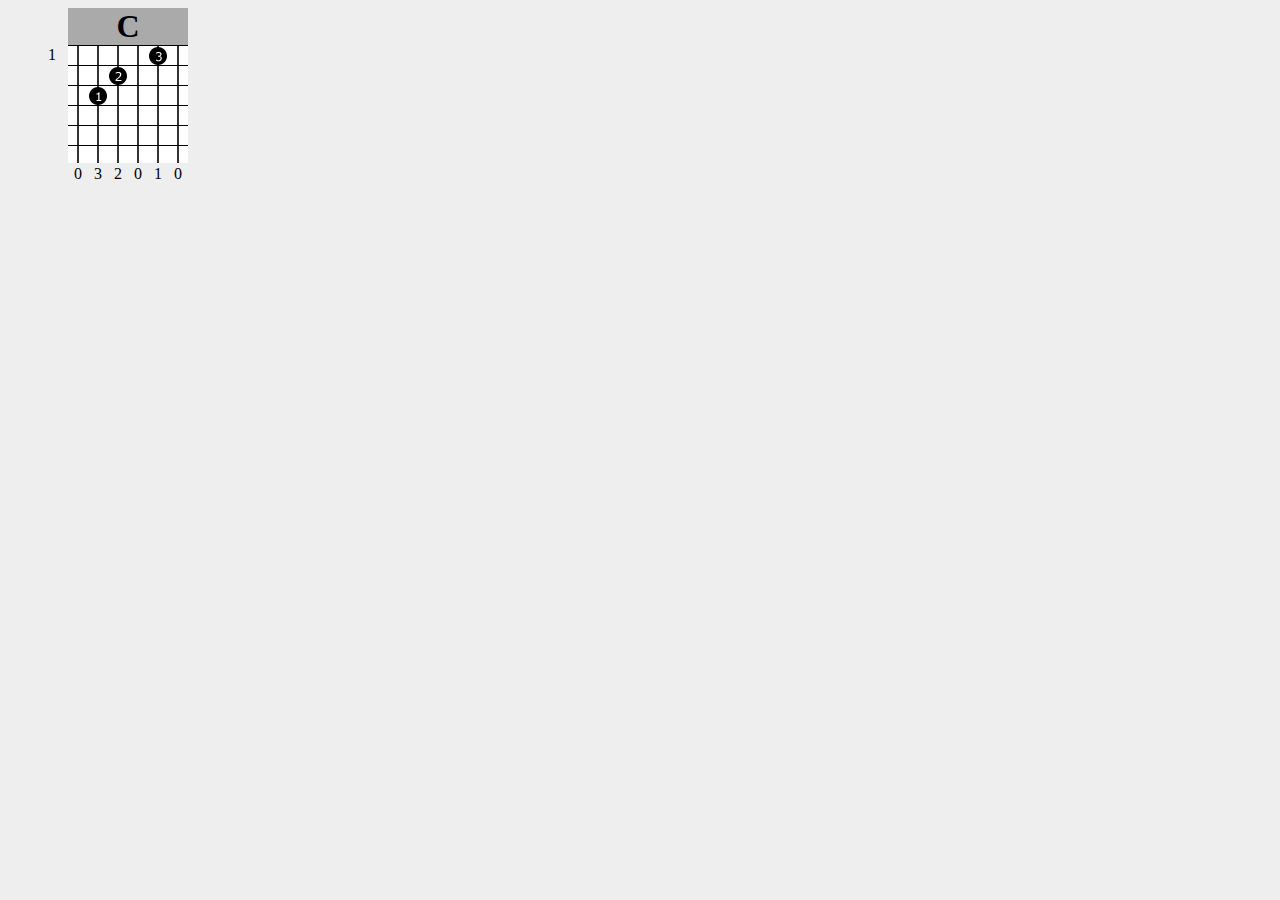
==== codeSamples/musicalMarkup/index.html @ b3c081e7 "adding musicalMarkup example" ====
<!DOCTYPE HTML>
<html lang="en">
<head>
	<meta charset="UTF-8">
	<title>Chords as html: C </title>
  <link rel="stylesheet" href="style.css">
</head>
<body>
  <div class="chord">
    <h1>C</h1>
    <span class="offset">1</span>
    <ol class="strings">
      <li class="open">0</li>
      <li class="finger1 fret3">3</li>
      <li class="finger2 fret2">2</li>
      <li class="open">0</li>
      <li class="finger3 fret1">1</li>
      <li class="open">0</li>
    </ol>
  </div>
  
</body>
</html>
---- codeSamples/musicalMarkup/style.css ----
body {
  background: #eee; }

.chord {
  width: 120px;
  background: #fff;
  margin-left: 60px;
  position: relative; }

.chord h1 {
  text-align: center;
  background: #aaa;
  margin: 0;
  border-bottom: 1px solid #000; }

.chord ol {
  list-style: none;
  margin: 0;
  padding: 0;
  background: url(fretsAndStrings.png); }

.chord li {
  margin: 0;
  padding: 0;
  width: 20px;
  display: block;
  float: left;
  text-align: center;
  padding-top: 119px;
  background: url(fingerSprite.png) 0 0 no-repeat;
  margin-bottom: -20px; }

.chord li.open {
  background-image: none; }

.chord li.fret1 {
  background-position: -60px 0px; }

.chord li.fret2 {
  background-position: -40px 20px; }

.chord li.fret3 {
  background-position: -20px 40px; }

.chord li:last-child {
  border-right: none; }

.string1 .fret1 {
  background-position: -40px 0px; }

.string1 .fret2 {
  background-position: -40px 20px; }

.string1 .fret3 {
  background-position: -40px 40px; }

.string1 .fret4 {
  background-position: -40px 60px; }

.string1 .fret5 {
  background-position: -40px 80px; }

.string2 .fret1 {
  background-position: -20px 0px; }

.string2 .fret2 {
  background-position: -20px 20px; }

.string2 .fret3 {
  background-position: -20px 40px; }

.string2 .fret4 {
  background-position: -20px 60px; }

.string2 .fret5 {
  background-position: -20px 80px; }

.string3 .fret1 {
  background-position: 0px 0px; }

.string3 .fret2 {
  background-position: 0px 20px; }

.string3 .fret3 {
  background-position: 0px 40px; }

.string3 .fret4 {
  background-position: 0px 60px; }

.string3 .fret5 {
  background-position: 0px 80px; }

.string4 .fret1 {
  background-position: 20px 0px; }

.string4 .fret2 {
  background-position: 20px 20px; }

.string4 .fret3 {
  background-position: 20px 40px; }

.string4 .fret4 {
  background-position: 20px 60px; }

.string4 .fret5 {
  background-position: 20px 80px; }

.string5 .fret1 {
  background-position: 40px 0px; }

.string5 .fret2 {
  background-position: 40px 20px; }

.string5 .fret3 {
  background-position: 40px 40px; }

.string5 .fret4 {
  background-position: 40px 60px; }

.string5 .fret5 {
  background-position: 40px 80px; }

.chord .offset {
  display: block;
  position: absolute;
  left: -20px; }

.clearfix:after, .chord ol:after {
  content: ".";
  display: block;
  height: 0;
  clear: both;
  visibility: hidden; }
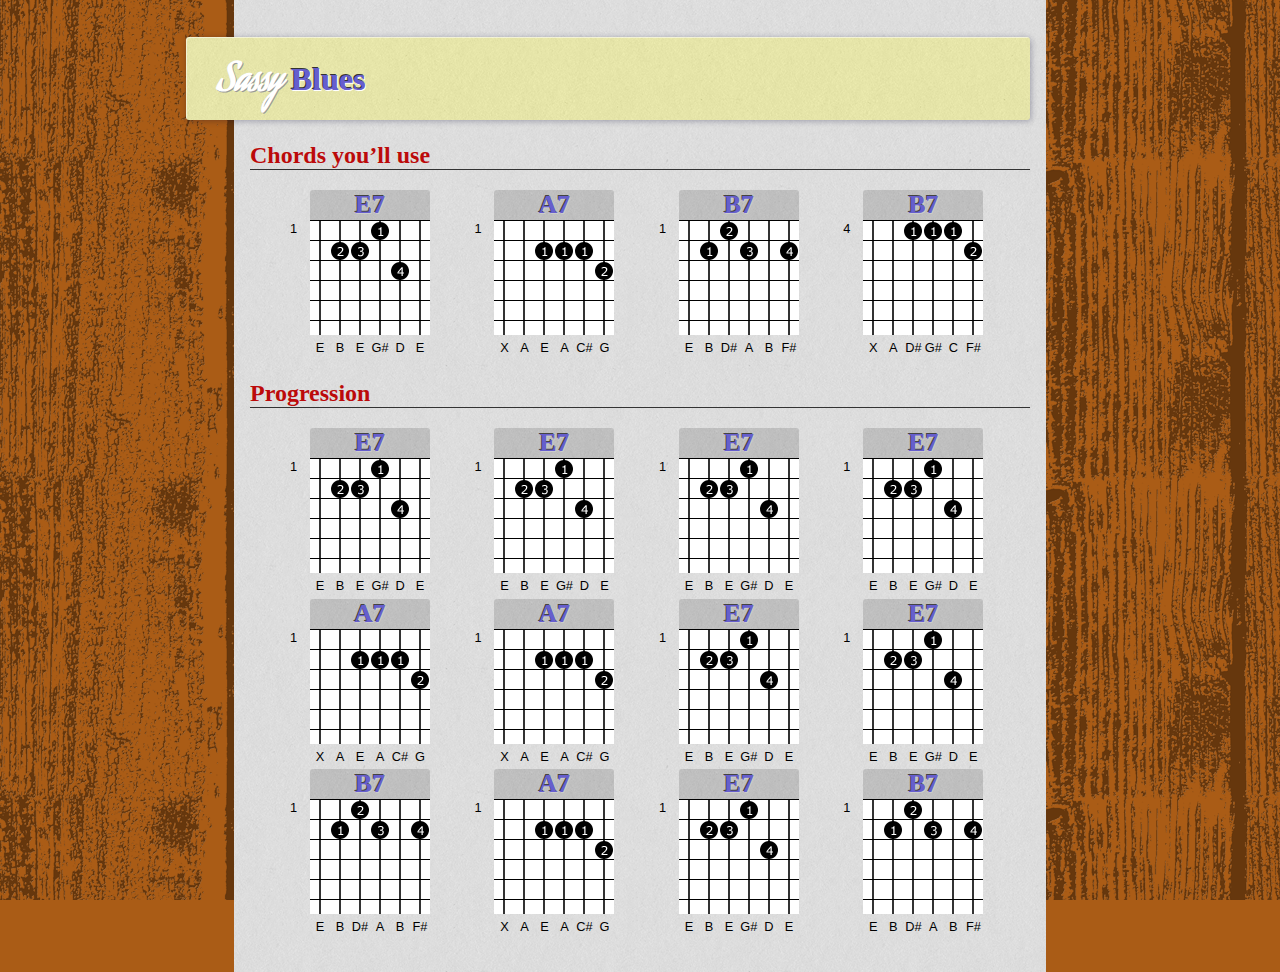
==== commit 237a0022: "Wrapping up Musical Markup example" ====
--- a/codeSamples/musicalMarkup/index.html
+++ b/codeSamples/musicalMarkup/index.html
@@ -2,22 +2,205 @@
 <html lang="en">
 <head>
 	<meta charset="UTF-8">
-	<title>Chords as html: C </title>
+  <title>Chords as html: C </title>
+  <link href='http://fonts.googleapis.com/css?family=Aguafina+Script|Vast+Shadow|Raleway:100|Carter+One|Slackey' rel='stylesheet' type='text/css'>
   <link rel="stylesheet" href="style.css">
 </head>
 <body>
-  <div class="chord">
-    <h1>C</h1>
+  <h1><em>Sassy</em> Blues</h1>
+  <h2>Chords you&rsquo;ll use</h2>
+  <div class="chord">
+    <h1>E7</h1>
     <span class="offset">1</span>
     <ol class="strings">
-      <li class="open">0</li>
-      <li class="finger1 fret3">3</li>
-      <li class="finger2 fret2">2</li>
-      <li class="open">0</li>
-      <li class="finger3 fret1">1</li>
-      <li class="open">0</li>
+      <li class="open">E</li>
+      <li class="finger2 fret2">B</li>
+      <li class="finger3 fret2">E</li>
+      <li class="finger1 fret1">G#</li>
+      <li class="finger4 fret3">D</li>
+      <li class="open">E</li>
     </ol>
   </div>
-  
+  <div class="chord">
+    <h1>A7</h1>
+    <span class="offset">1</span>
+    <ol class="strings">
+      <li class="open">X</li>
+      <li class="open">A</li>
+      <li class="finger1 fret2">E</li>
+      <li class="finger1 fret2">A</li>
+      <li class="finger1 fret2">C#</li>
+      <li class="finger2 fret3">G</li>
+    </ol>
+  </div> 
+  <div class="chord">
+    <h1>B7</h1>
+    <span class="offset">1</span>
+    <ol class="strings">
+      <li class="open">E</li>
+      <li class="finger1 fret2">B</li>
+      <li class="finger2 fret1">D#</li>
+      <li class="finger3 fret2">A</li>
+      <li class="open">B</li>
+      <li class="finger4 fret2">F#</li>
+    </ol>
+  </div>
+  <div class="chord">
+    <h1>B7</h1>
+    <span class="offset">4</span>
+    <ol class="strings">
+      <li class="open">X</li>
+      <li class="open">A</li>
+      <li class="finger1 fret1">D#</li>
+      <li class="finger1 fret1">G#</li>
+      <li class="finger1 fret1">C</li>
+      <li class="finger2 fret2">F#</li>
+    </ol>
+  </div>
+  <h2>Progression</h2>
+    <div class="chord">
+      <h1>E7</h1>
+      <span class="offset">1</span>
+      <ol class="strings">
+        <li class="open">E</li>
+        <li class="finger2 fret2">B</li>
+        <li class="finger3 fret2">E</li>
+        <li class="finger1 fret1">G#</li>
+        <li class="finger4 fret3">D</li>
+        <li class="open">E</li>
+      </ol>
+    </div>
+    <div class="chord">
+      <h1>E7</h1>
+      <span class="offset">1</span>
+      <ol class="strings">
+        <li class="open">E</li>
+        <li class="finger2 fret2">B</li>
+        <li class="finger3 fret2">E</li>
+        <li class="finger1 fret1">G#</li>
+        <li class="finger4 fret3">D</li>
+        <li class="open">E</li>
+      </ol>
+    </div>
+    <div class="chord">
+      <h1>E7</h1>
+      <span class="offset">1</span>
+      <ol class="strings">
+        <li class="open">E</li>
+        <li class="finger2 fret2">B</li>
+        <li class="finger3 fret2">E</li>
+        <li class="finger1 fret1">G#</li>
+        <li class="finger4 fret3">D</li>
+        <li class="open">E</li>
+      </ol>
+    </div>
+    <div class="chord">
+      <h1>E7</h1>
+      <span class="offset">1</span>
+      <ol class="strings">
+        <li class="open">E</li>
+        <li class="finger2 fret2">B</li>
+        <li class="finger3 fret2">E</li>
+        <li class="finger1 fret1">G#</li>
+        <li class="finger4 fret3">D</li>
+        <li class="open">E</li>
+      </ol>
+    </div>
+    <div class="chord">
+      <h1>A7</h1>
+      <span class="offset">1</span>
+      <ol class="strings">
+        <li class="open">X</li>
+        <li class="open">A</li>
+        <li class="finger1 fret2">E</li>
+        <li class="finger1 fret2">A</li>
+        <li class="finger1 fret2">C#</li>
+        <li class="finger2 fret3">G</li>
+      </ol>
+    </div> 
+    <div class="chord">
+      <h1>A7</h1>
+      <span class="offset">1</span>
+       <ol class="strings">
+        <li class="open">X</li>
+        <li class="open">A</li>
+        <li class="finger1 fret2">E</li>
+        <li class="finger1 fret2">A</li>
+        <li class="finger1 fret2">C#</li>
+        <li class="finger2 fret3">G</li>
+      </ol>
+    </div> 
+    <div class="chord">
+      <h1>E7</h1>
+      <span class="offset">1</span>
+      <ol class="strings">
+        <li class="open">E</li>
+        <li class="finger2 fret2">B</li>
+        <li class="finger3 fret2">E</li>
+        <li class="finger1 fret1">G#</li>
+        <li class="finger4 fret3">D</li>
+        <li class="open">E</li>
+      </ol>
+    </div>
+    <div class="chord">
+      <h1>E7</h1>
+      <span class="offset">1</span>
+      <ol class="strings">
+        <li class="open">E</li>
+        <li class="finger2 fret2">B</li>
+        <li class="finger3 fret2">E</li>
+        <li class="finger1 fret1">G#</li>
+        <li class="finger4 fret3">D</li>
+        <li class="open">E</li>
+      </ol>
+    </div>
+    <div class="chord">
+      <h1>B7</h1>
+      <span class="offset">1</span>
+      <ol class="strings">
+        <li class="open">E</li>
+        <li class="finger1 fret2">B</li>
+        <li class="finger2 fret1">D#</li>
+        <li class="finger3 fret2">A</li>
+        <li class="open">B</li>
+        <li class="finger4 fret2">F#</li>
+      </ol>
+    </div>
+    <div class="chord">
+      <h1>A7</h1>
+      <span class="offset">1</span>
+       <ol class="strings">
+        <li class="open">X</li>
+        <li class="open">A</li>
+        <li class="finger1 fret2">E</li>
+        <li class="finger1 fret2">A</li>
+        <li class="finger1 fret2">C#</li>
+        <li class="finger2 fret3">G</li>
+      </ol>
+    </div> 
+    <div class="chord">
+      <h1>E7</h1>
+      <span class="offset">1</span>
+      <ol class="strings">
+        <li class="open">E</li>
+        <li class="finger2 fret2">B</li>
+        <li class="finger3 fret2">E</li>
+        <li class="finger1 fret1">G#</li>
+        <li class="finger4 fret3">D</li>
+        <li class="open">E</li>
+      </ol>
+    </div>
+    <div class="chord">
+      <h1>B7</h1>
+      <span class="offset">1</span>
+      <ol class="strings">
+        <li class="open">E</li>
+        <li class="finger1 fret2">B</li>
+        <li class="finger2 fret1">D#</li>
+        <li class="finger3 fret2">A</li>
+        <li class="open">B</li>
+        <li class="finger4 fret2">F#</li>
+      </ol>
+    </div>
 </body>
 </html>
--- a/codeSamples/musicalMarkup/style.css
+++ b/codeSamples/musicalMarkup/style.css
@@ -1,129 +1,146 @@
+html {
+  background: #aa5c16 url(woodBG.png) fixed; }
+
 body {
-  background: #eee; }
+  background: #dddddd url(lightNoise.png);
+  margin: 0 auto;
+  width: 70%;
+  max-width: 780px;
+  padding: 1em 1em 2em;
+  font-family: "helvetica nueue", helvetica, arial, sans-serif; }
+
+body > h1 {
+  color: #665ecd;
+  text-shadow: #333333 -1px -1px 0, white 1px 1px 0;
+  background: #ebea86 url(lightNoise.png);
+  margin-left: -2em;
+  padding: .5em 1em .25em;
+  border-radius: 3px;
+  box-shadow: 1px 1px 6px rgba(0, 0, 51, 0.3), inset 1px 1px 0 rgba(255, 255, 255, 0.5); }
+  body > h1 em {
+    text-shadow: #999 1px 1px 0;
+    color: #fff; }
+
+h1 {
+  font-family: 'Vast Shadow', cursive;
+  font-family: 'Raleway', cursive;
+  font-family: 'Carter One', cursive;
+  font-family: 'Slackey', cursive; }
+  h1 em {
+    font-family: 'Raleway', cursive;
+    font-family: 'Aguafina Script', cursive;
+    font-size: 1.2em;
+    font-style: normal; }
+
+h2 {
+  color: #bc0a0a; }
+
+h2, h3, h4, h5 {
+  font-family: 'Slackey', cursive;
+  border-bottom: 1px solid #333; }
 
 .chord {
   width: 120px;
   background: #fff;
   margin-left: 60px;
-  position: relative; }
-
-.chord h1 {
-  text-align: center;
-  background: #aaa;
-  margin: 0;
-  border-bottom: 1px solid #000; }
-
-.chord ol {
-  list-style: none;
-  margin: 0;
-  padding: 0;
-  background: url(fretsAndStrings.png); }
-
-.chord li {
-  margin: 0;
-  padding: 0;
-  width: 20px;
-  display: block;
-  float: left;
-  text-align: center;
-  padding-top: 119px;
-  background: url(fingerSprite.png) 0 0 no-repeat;
-  margin-bottom: -20px; }
+  position: relative;
+  display: inline-block;
+  margin-bottom: 2em;
+  border-radius: 3px 3px 0px 0px;
+  font-size: .8em; }
+  .chord h1 {
+    text-align: center;
+    background: #aaaaaa url(lightNoise.png);
+    margin: 0;
+    border-bottom: 1px solid #000;
+    border-radius: 3px 3px 0px 0px;
+    color: #665ecd;
+    text-shadow: #444444 -1px -1px 0, #cccccc 1px 1px 0; }
+  .chord ol {
+    list-style: none;
+    margin: 0;
+    padding: 0;
+    background: url(fretsAndStrings.png); }
+  .chord li {
+    margin: 0;
+    padding: 0;
+    width: 20px;
+    display: block;
+    float: left;
+    text-align: center;
+    padding-top: 119px;
+    background: url(fingerSprite.png) 0 0 no-repeat;
+    margin-bottom: -20px; }
+  .chord .offset {
+    display: block;
+    position: absolute;
+    left: -20px; }
 
 .chord li.open {
   background-image: none; }
 
-.chord li.fret1 {
-  background-position: -60px 0px; }
-
-.chord li.fret2 {
-  background-position: -40px 20px; }
-
-.chord li.fret3 {
-  background-position: -20px 40px; }
-
 .chord li:last-child {
   border-right: none; }
 
-.string1 .fret1 {
+.finger1.fret1 {
+  background-position: -20px 0px; }
+
+.finger1.fret2 {
+  background-position: -20px 20px; }
+
+.finger1.fret3 {
+  background-position: -20px 40px; }
+
+.finger1.fret4 {
+  background-position: -20px 60px; }
+
+.finger1.fret5 {
+  background-position: -20px 80px; }
+
+.finger2.fret1 {
   background-position: -40px 0px; }
 
-.string1 .fret2 {
+.finger2.fret2 {
   background-position: -40px 20px; }
 
-.string1 .fret3 {
+.finger2.fret3 {
   background-position: -40px 40px; }
 
-.string1 .fret4 {
+.finger2.fret4 {
   background-position: -40px 60px; }
 
-.string1 .fret5 {
+.finger2.fret5 {
   background-position: -40px 80px; }
 
-.string2 .fret1 {
-  background-position: -20px 0px; }
+.finger3.fret1 {
+  background-position: -60px 0px; }
 
-.string2 .fret2 {
-  background-position: -20px 20px; }
+.finger3.fret2 {
+  background-position: -60px 20px; }
 
-.string2 .fret3 {
-  background-position: -20px 40px; }
+.finger3.fret3 {
+  background-position: -60px 40px; }
 
-.string2 .fret4 {
-  background-position: -20px 60px; }
+.finger3.fret4 {
+  background-position: -60px 60px; }
 
-.string2 .fret5 {
-  background-position: -20px 80px; }
+.finger3.fret5 {
+  background-position: -60px 80px; }
 
-.string3 .fret1 {
-  background-position: 0px 0px; }
+.finger4.fret1 {
+  background-position: -80px 0px; }
 
-.string3 .fret2 {
-  background-position: 0px 20px; }
+.finger4.fret2 {
+  background-position: -80px 20px; }
 
-.string3 .fret3 {
-  background-position: 0px 40px; }
+.finger4.fret3 {
+  background-position: -80px 40px; }
 
-.string3 .fret4 {
-  background-position: 0px 60px; }
+.finger4.fret4 {
+  background-position: -80px 60px; }
 
-.string3 .fret5 {
-  background-position: 0px 80px; }
-
-.string4 .fret1 {
-  background-position: 20px 0px; }
-
-.string4 .fret2 {
-  background-position: 20px 20px; }
-
-.string4 .fret3 {
-  background-position: 20px 40px; }
-
-.string4 .fret4 {
-  background-position: 20px 60px; }
-
-.string4 .fret5 {
-  background-position: 20px 80px; }
-
-.string5 .fret1 {
-  background-position: 40px 0px; }
-
-.string5 .fret2 {
-  background-position: 40px 20px; }
-
-.string5 .fret3 {
-  background-position: 40px 40px; }
-
-.string5 .fret4 {
-  background-position: 40px 60px; }
-
-.string5 .fret5 {
-  background-position: 40px 80px; }
-
-.chord .offset {
-  display: block;
-  position: absolute;
-  left: -20px; }
+.finger4.fret5 {
+  background-position: -80px 80px; }
 
 .clearfix:after, .chord ol:after {
   content: ".";
